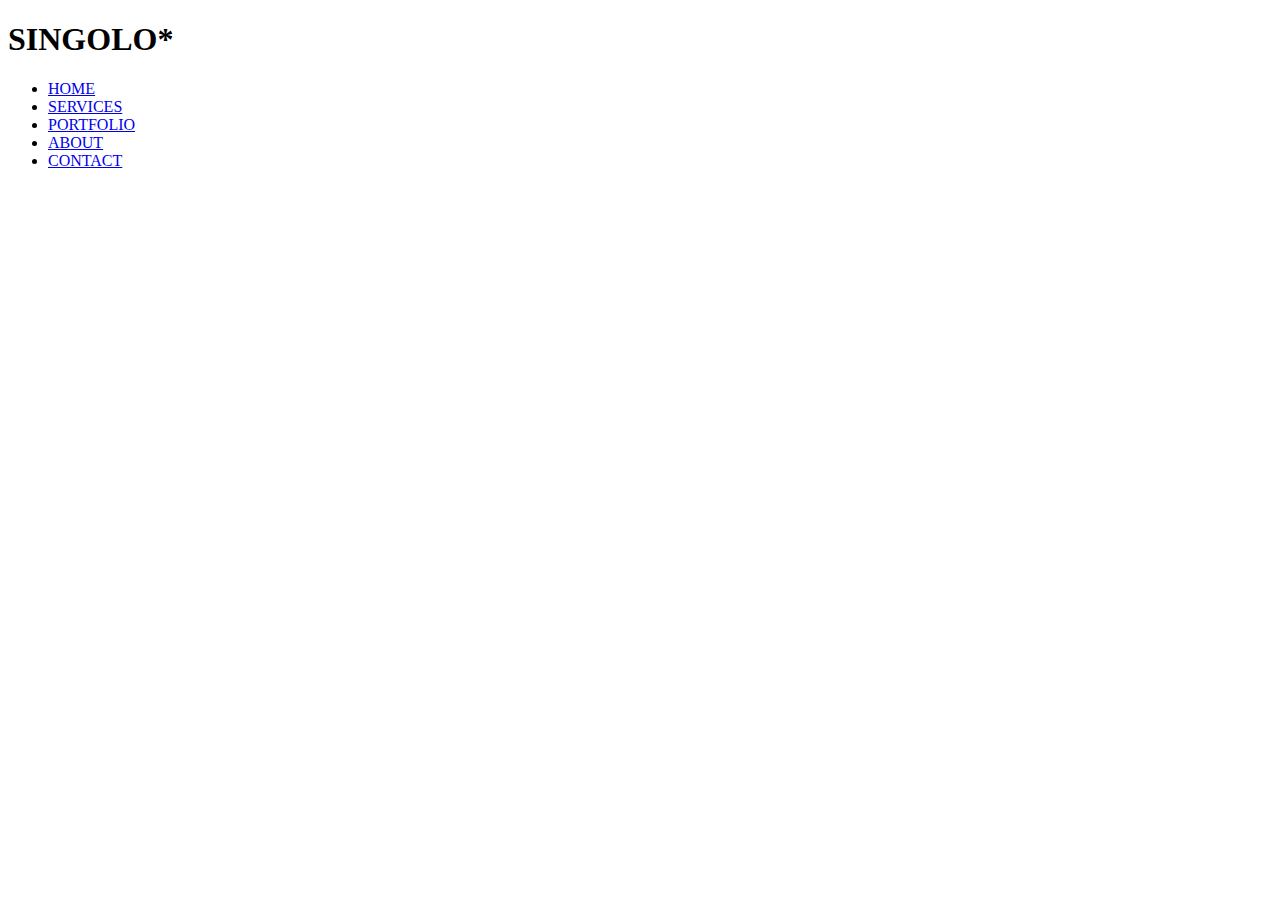
==== singolo1.html @ 0767cbc0 "feat: add header" ====
<!DOCTYPE html>
<html lang="en">
<head>
    <meta charset="UTF-8">
    <meta name="viewport" content="width=device-width, initial-scale=1.0">
    <title>Singolo1</title>
    <link rel="stylesheet" href="https://fonts.googleapis.com/css?family=Lato:300,400,700,900&display=swap">
    <link rel="stylesheet" href="singolo1.css">
</head>
<body>
    <header class="header">
        <div class="wrapper">
            <div class="logo">
                <h1>SINGOLO<span class="logo__star">*</span></h1>
            </div>
                    <nav class="header_navigation">
                        <ul class="navigation">
                            <li><a href="#"><span class="highlight">HOME</span></a></li>
                            <li><a href="#">SERVICES</a></li>
                            <li><a href="#">PORTFOLIO</a></li>
                            <li><a href="#">ABOUT</a></li>
                            <li><a href="#">CONTACT</a></li>
                        </ul>
                    </nav>

        </div>
        
    </header>
    <main>
        <section class="slider">
            


        </section>

    </main>

</body>
</html>
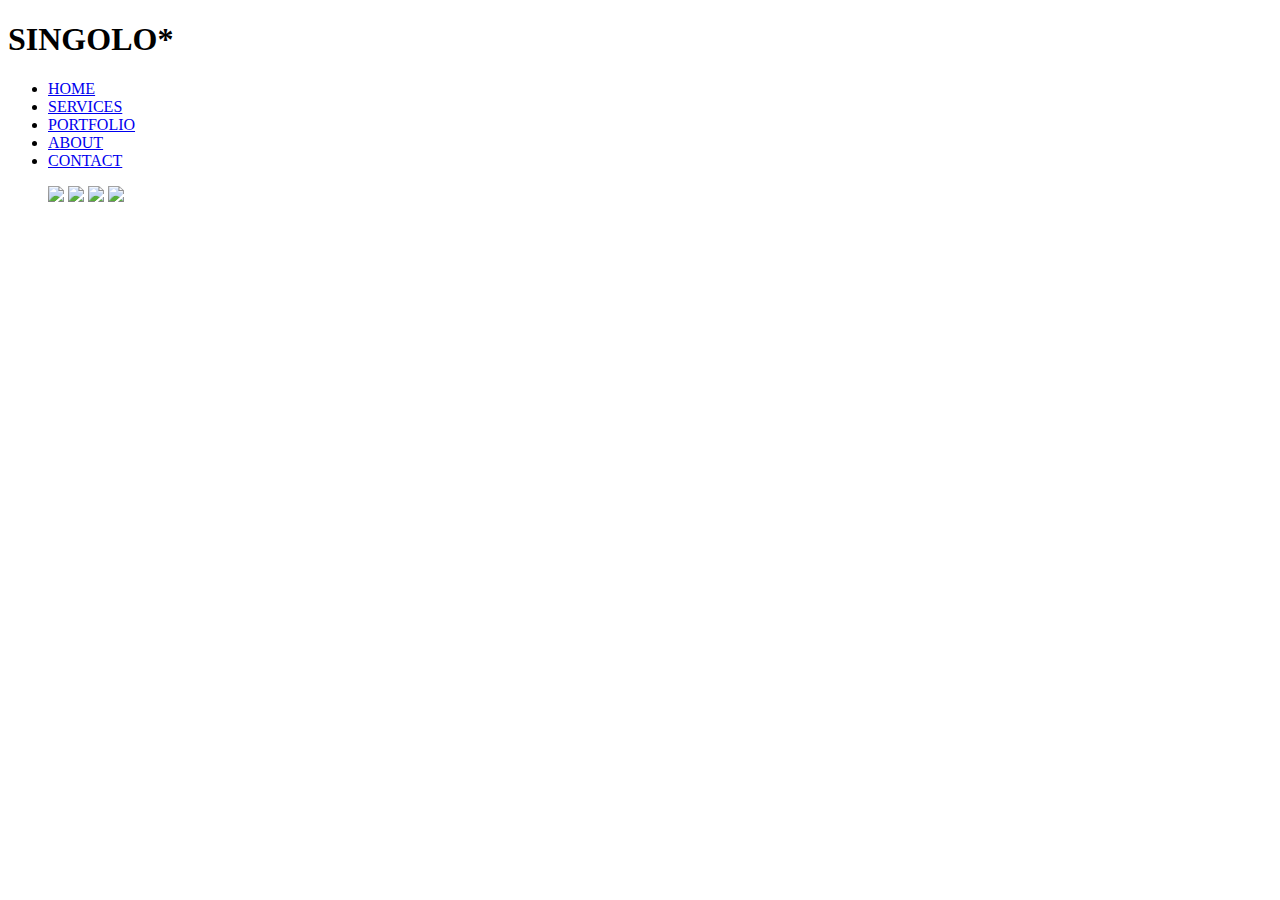
==== commit 24d4db50: "feat: add slider and add images" ====
--- a/singolo1.html
+++ b/singolo1.html
@@ -28,7 +28,15 @@
     </header>
     <main>
         <section class="slider">
-            
+            <div class="wrapper">
+                <figure>
+                    <img class="left" src="assets/left.png">
+                    <img class="right" src="assets/right.png">
+                    <img class="iphone_vertical" src="assets/iphone_vertical.png">
+                    <img class="iphone_horizontal" src="assets/iphone_vertical.png">
+
+                </figure>
+            </div>
 
 
         </section>
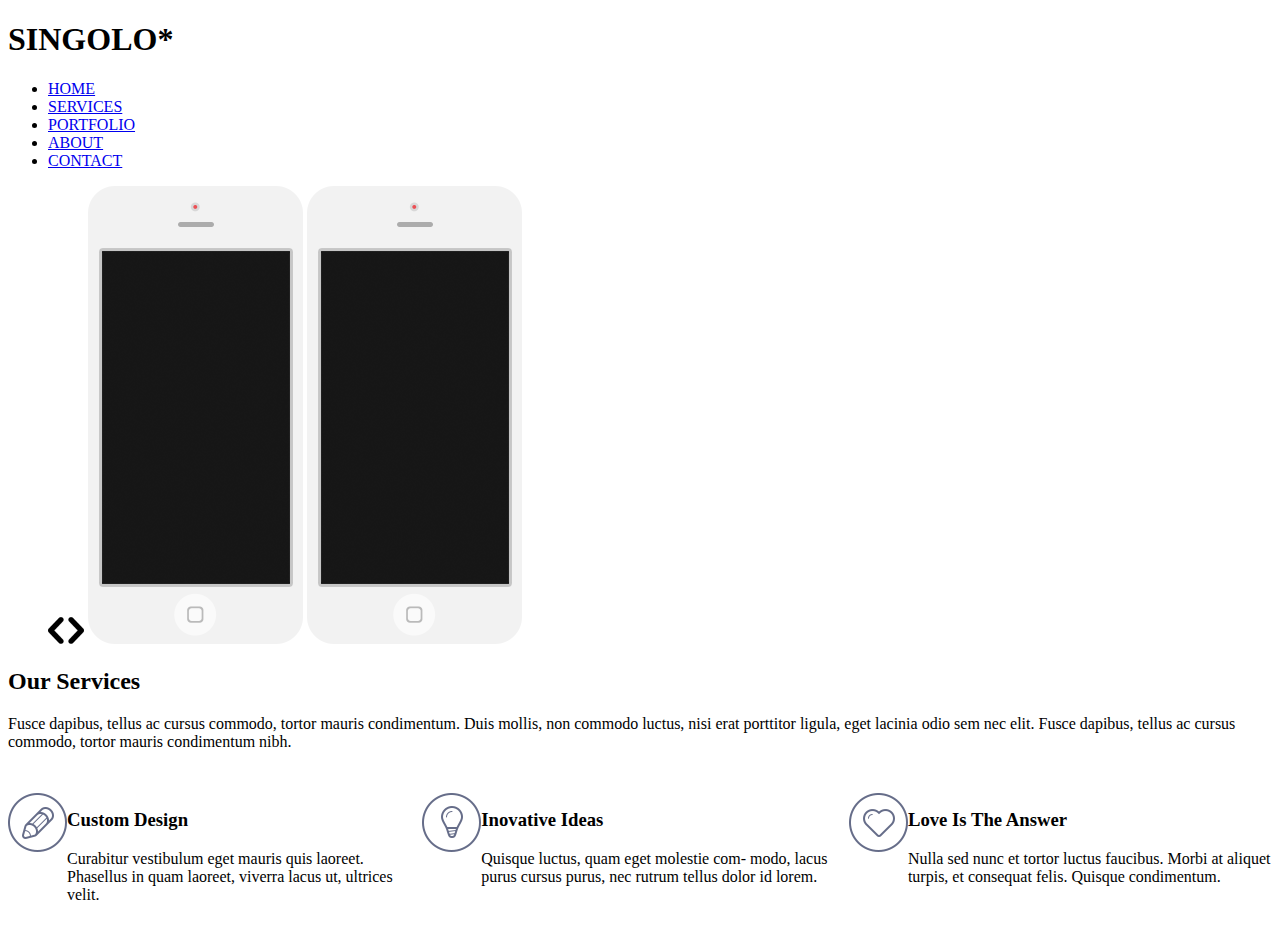
==== commit 5409b9e1: "feat: add flexbox" ====
--- a/singolo1.html
+++ b/singolo1.html
@@ -32,13 +32,48 @@
                 <figure>
                     <img class="left" src="assets/left.png">
                     <img class="right" src="assets/right.png">
-                    <img class="iphone_vertical" src="assets/iphone_vertical.png">
-                    <img class="iphone_horizontal" src="assets/iphone_vertical.png">
+                    <img class="iphone_vertical" src="assets/iphone.png">
+                    <img class="iphone_horizontal" src="assets/iphone.png">
 
                 </figure>
             </div>
+        </section>
+        <section>
+            <div class="wrapper_services">
+                <h2>Our Services</h2>
+                <p class="text_services">Fusce dapibus, tellus ac cursus commodo, tortor mauris condimentum.
+                    Duis mollis, non commodo luctus, nisi erat porttitor
+                    ligula, eget lacinia odio sem nec elit.
+                    Fusce dapibus, tellus ac cursus commodo, tortor mauris condimentum nibh.
+                </p>
+                <div class="container-1">
+                    <div class="icons">
+                        <img src="assets/design.png">
+                    </div>
+                    <div class="box-1">
+                        <h3>Custom Design</h3>
+                        <p>Curabitur vestibulum eget mauris quis laoreet. Phasellus in quam laoreet, viverra lacus
+                            ut, ultrices velit.</p>
+                    </div>
+                    <div class="icons">
+                        <img src="assets/idea.png">
+                    </div>
+                    <div class="box-2">
+                        <h3>Inovative Ideas</h3>
+                        <p>Quisque luctus, quam eget molestie com- modo, lacus purus cursus purus, nec rutrum
+                            tellus dolor id lorem.</p>
+                    </div>
+                    <div class="icons">
+                        <img src="assets/love.png">
+                    </div>
+                    <div class="box-3">
+                        <h3>Love Is The Answer</h3>
+                        <p>Nulla sed nunc et tortor luctus faucibus. Morbi at aliquet turpis, et consequat felis.
+                            Quisque condimentum.</p>
+                    </div>
 
-
+                </div>
+            </div>
         </section>
 
     </main>
--- a/singolo1.css
+++ b/singolo1.css
@@ -0,0 +1,25 @@
+
+
+.container-1 {
+    display: flex;
+    margin-top: 40px;
+
+    
+}
+.container-1 div {
+    
+    
+}
+
+.box-1 {
+    
+}
+.box-2 {
+
+}
+.box-3 {
+
+}
+.icons {
+    margin-top: 2px;
+  }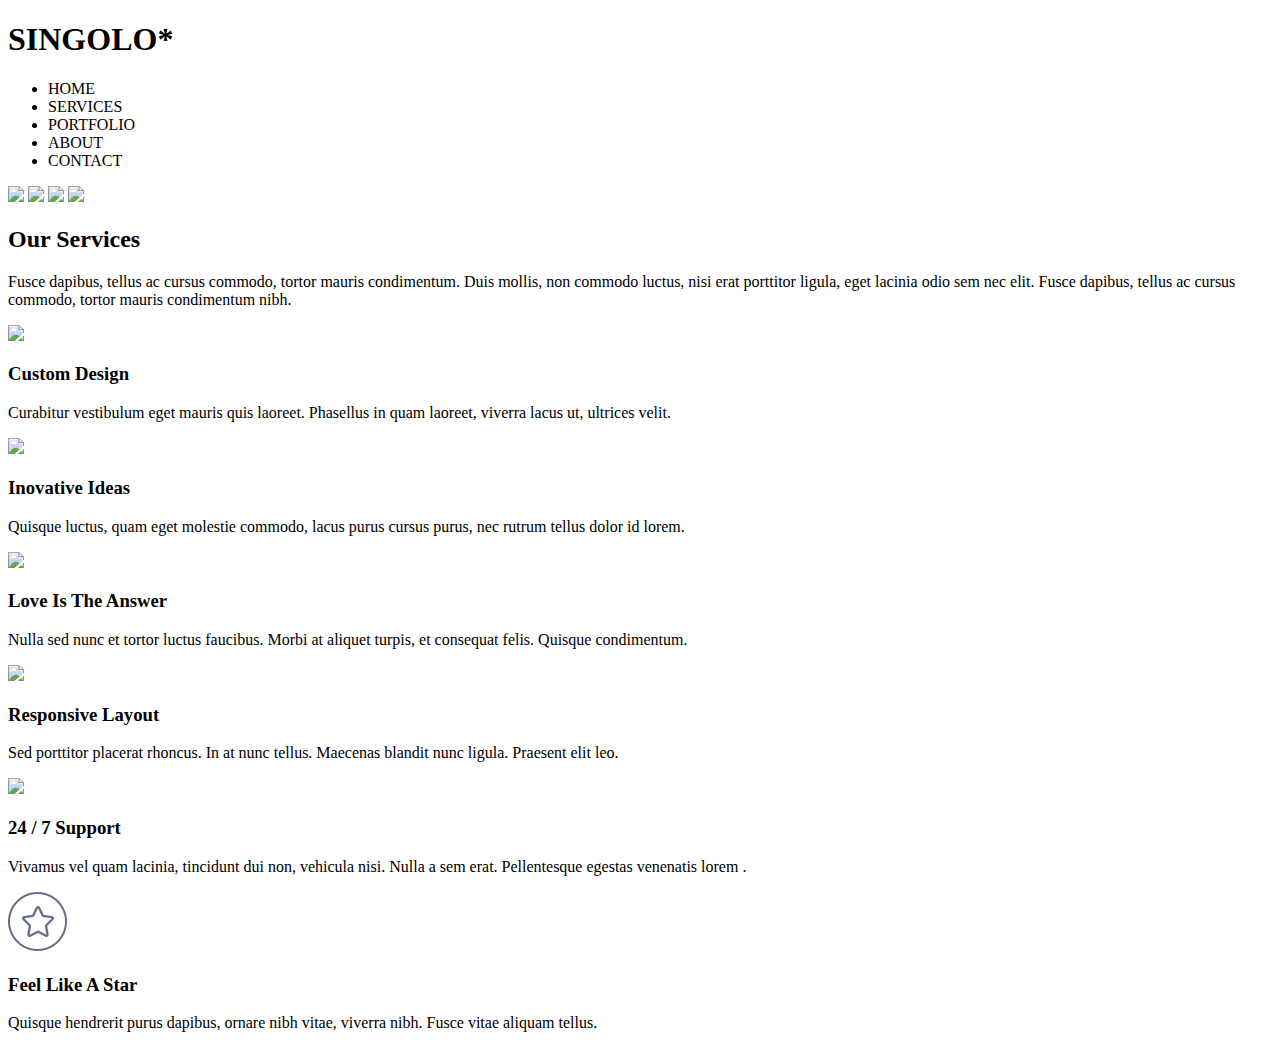
==== commit 13856a45: "fix: fix html code" ====
--- a/singolo1.html
+++ b/singolo1.html
@@ -3,80 +3,80 @@
 <head>
     <meta charset="UTF-8">
     <meta name="viewport" content="width=device-width, initial-scale=1.0">
-    <title>Singolo1</title>
-    <link rel="stylesheet" href="https://fonts.googleapis.com/css?family=Lato:300,400,700,900&display=swap">
-    <link rel="stylesheet" href="singolo1.css">
+    <link rel="stylesheet" type="text/css" href="singolo1.css">
+    <title>Singolo</title>
 </head>
 <body>
     <header class="header">
         <div class="wrapper">
-            <div class="logo">
-                <h1>SINGOLO<span class="logo__star">*</span></h1>
-            </div>
-                    <nav class="header_navigation">
-                        <ul class="navigation">
-                            <li><a href="#"><span class="highlight">HOME</span></a></li>
-                            <li><a href="#">SERVICES</a></li>
-                            <li><a href="#">PORTFOLIO</a></li>
-                            <li><a href="#">ABOUT</a></li>
-                            <li><a href="#">CONTACT</a></li>
-                        </ul>
-                    </nav>
-
+            <h1 class="logo">SINGOLO<span>*</span></h1>
+            <nav class="header__navigation">
+                <ul class="navigation">
+                    <li class="navigation_item"><span>HOME</span></li>
+                    <li class="navigation_item"><span>SERVICES</span></li>
+                    <li class="navigation_item"><span>PORTFOLIO</span></li>
+                    <li class="navigation_item"><span>ABOUT</span></li>
+                    <li class="navigation_item"><span>CONTACT</span></li>
+                </ul>
+            </nav>
         </div>
-        
     </header>
     <main>
         <section class="slider">
             <div class="wrapper">
-                <figure>
-                    <img class="left" src="assets/left.png">
-                    <img class="right" src="assets/right.png">
-                    <img class="iphone_vertical" src="assets/iphone.png">
-                    <img class="iphone_horizontal" src="assets/iphone.png">
-
-                </figure>
+                <img class="slider_left"  src="./assets/slider_left.png">
+                <img class="phone_vertical"  src="./assets/phone_vertical.png">
+                <img class="phone_horizontal"  src="./assets/phone_horizontal.png">
+                <img class="slider_right"  src="./assets/slider_right.png">
             </div>
         </section>
-        <section>
-            <div class="wrapper_services">
-                <h2>Our Services</h2>
-                <p class="text_services">Fusce dapibus, tellus ac cursus commodo, tortor mauris condimentum.
-                    Duis mollis, non commodo luctus, nisi erat porttitor
-                    ligula, eget lacinia odio sem nec elit.
-                    Fusce dapibus, tellus ac cursus commodo, tortor mauris condimentum nibh.
-                </p>
-                <div class="container-1">
-                    <div class="icons">
-                        <img src="assets/design.png">
+        <section class="our-services">
+            <div class="wrapper">
+                <h2 class="services__title">Our Services</h2>
+                <p class="services__text">Fusce dapibus, tellus ac cursus commodo, tortor mauris condimentum. 
+                    Duis mollis, non commodo luctus, nisi erat porttitor ligula, eget lacinia odio sem nec elit. 
+                    Fusce dapibus, tellus ac cursus commodo, tortor mauris condimentum nibh.</p>
+                <div class="services">
+                    <div class="service">
+                        <img src="./assets/pen.png">
+                        <h3 class="service__topic">Custom Design</h3>
+                        <p class="service__info">Curabitur vestibulum eget mauris quis laoreet. 
+                            Phasellus in quam laoreet, viverra lacus ut, ultrices velit.</p>
                     </div>
-                    <div class="box-1">
-                        <h3>Custom Design</h3>
-                        <p>Curabitur vestibulum eget mauris quis laoreet. Phasellus in quam laoreet, viverra lacus
-                            ut, ultrices velit.</p>
+                    <div class="service">
+                        <img src="./assets/lightbulb.png">
+                        <h3 class="service__topic">Inovative Ideas</h3>
+                        <p class="service__info">Quisque luctus, quam eget molestie commodo,
+                             lacus purus cursus purus, nec rutrum tellus dolor id lorem.</p>
                     </div>
-                    <div class="icons">
-                        <img src="assets/idea.png">
+                    <div class="service last">
+                        <img src="./assets/heart.png">
+                        <h3 class="service__topic">Love Is The Answer</h3>
+                        <p class="service__info">Nulla sed nunc et tortor luctus faucibus. 
+                            Morbi at aliquet turpis, et consequat felis. Quisque condimentum.</p>
                     </div>
-                    <div class="box-2">
-                        <h3>Inovative Ideas</h3>
-                        <p>Quisque luctus, quam eget molestie com- modo, lacus purus cursus purus, nec rutrum
-                            tellus dolor id lorem.</p>
+                    <div class="service">
+                        <img src="./assets/phone.png">
+                        <h3 class="service__topic">Responsive Layout</h3>
+                        <p class="service__info">Sed porttitor placerat rhoncus. In at nunc tellus. 
+                            Maecenas blandit nunc ligula. Praesent elit leo.</p>
                     </div>
-                    <div class="icons">
-                        <img src="assets/love.png">
+                    <div class="service">
+                        <img src="./assets/bubble.png">
+                        <h3 class="service__topic">24 / 7 Support</h3>
+                        <p class="service__info">Vivamus vel quam lacinia, tincidunt dui non, vehicula nisi.
+                             Nulla a sem erat. Pellentesque egestas venenatis lorem .</p>
                     </div>
-                    <div class="box-3">
-                        <h3>Love Is The Answer</h3>
-                        <p>Nulla sed nunc et tortor luctus faucibus. Morbi at aliquet turpis, et consequat felis.
-                            Quisque condimentum.</p>
+                    <div class="service last">
+                        <img src="./assets/star.png">
+                        <h3 class="service__topic">Feel Like A Star</h3>
+                        <p class="service__info">Quisque hendrerit purus dapibus, ornare nibh vitae, viverra nibh.
+                             Fusce vitae aliquam tellus.</p>
                     </div>
-
                 </div>
             </div>
         </section>
-
     </main>
-
+    
 </body>
 </html>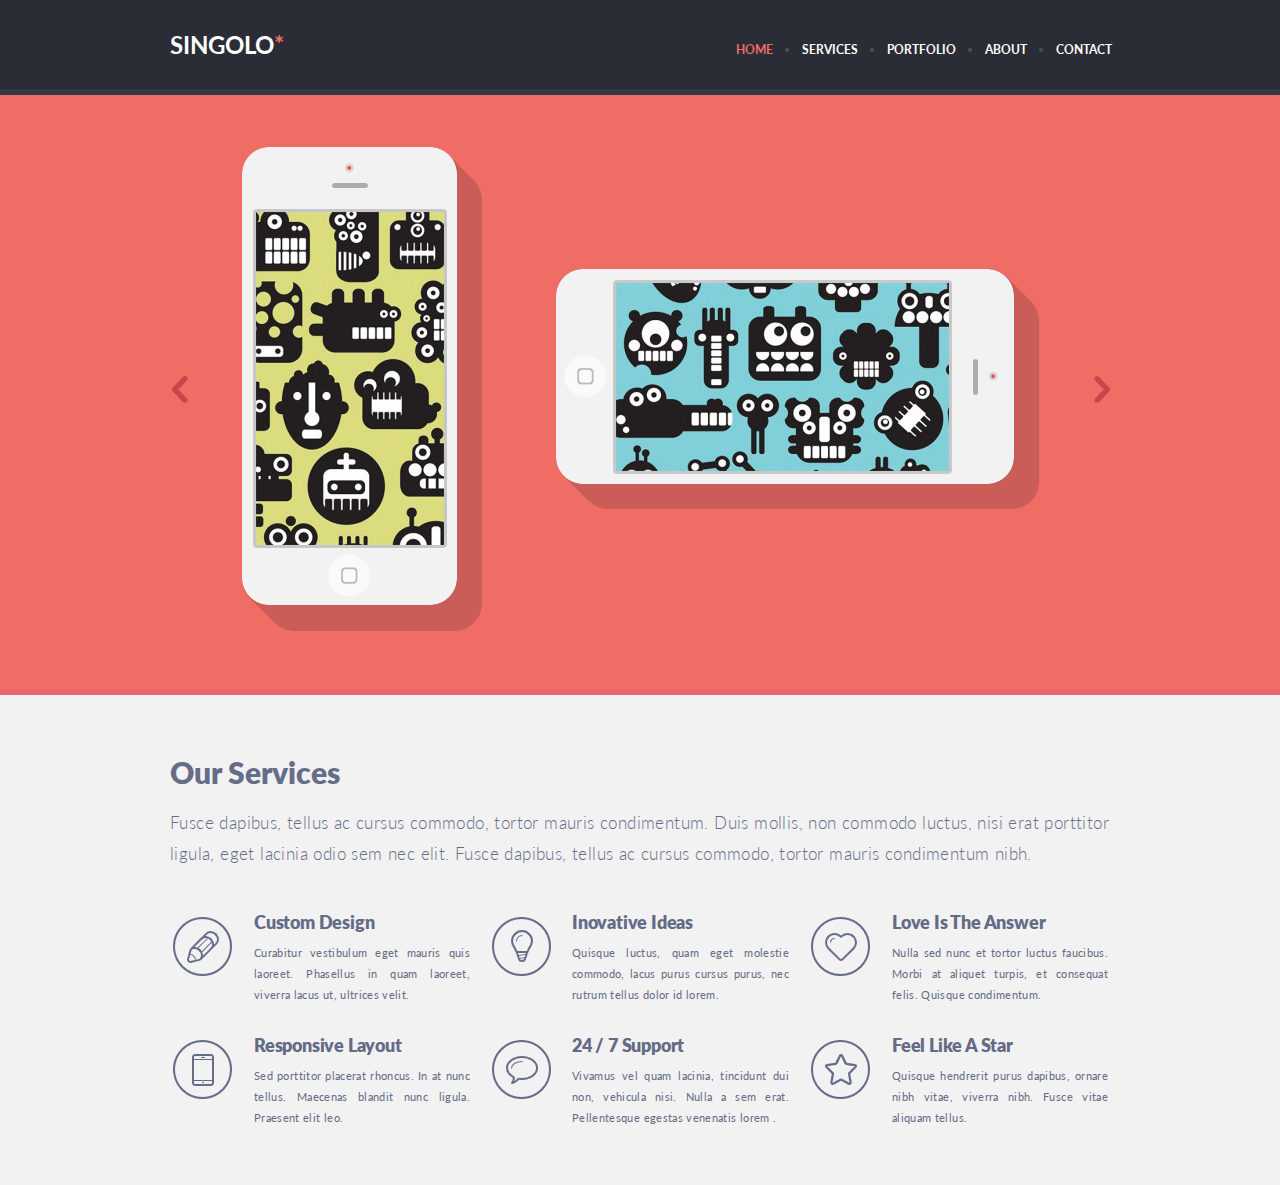
==== commit cee110f6: "fix: design" ====
--- a/singolo1.html
+++ b/singolo1.html
@@ -12,11 +12,11 @@
             <h1 class="logo">SINGOLO<span>*</span></h1>
             <nav class="header__navigation">
                 <ul class="navigation">
-                    <li class="navigation_item"><span>HOME</span></li>
-                    <li class="navigation_item"><span>SERVICES</span></li>
-                    <li class="navigation_item"><span>PORTFOLIO</span></li>
-                    <li class="navigation_item"><span>ABOUT</span></li>
-                    <li class="navigation_item"><span>CONTACT</span></li>
+                    <li class="navigation_item"><a href="#"><span>HOME</span></a></li>
+                    <li class="navigation_item"><a href="#services"><span>SERVICES</span></a></li>
+                    <li class="navigation_item"><a href="#"><span>PORTFOLIO</span></a></li>
+                    <li class="navigation_item"><a href="#"><span>ABOUT</span></a></li>
+                    <li class="navigation_item"><a href="#"><span>CONTACT</span></a></li>
                 </ul>
             </nav>
         </div>
@@ -30,7 +30,7 @@
                 <img class="slider_right"  src="./assets/slider_right.png">
             </div>
         </section>
-        <section class="our-services">
+        <section class="our-services" id="services">
             <div class="wrapper">
                 <h2 class="services__title">Our Services</h2>
                 <p class="services__text">Fusce dapibus, tellus ac cursus commodo, tortor mauris condimentum. 
--- a/singolo1.css
+++ b/singolo1.css
@@ -1,25 +1,209 @@
-
-
-.container-1 {
-    display: flex;
-    margin-top: 40px;
-
+@import './fonts.css';
+
+* {
+    margin: 0;
+    padding: 0;
+    font-family: LatoBold, sans-serif;
+    box-sizing: border-box;
+}
+a {
+    text-decoration: none;
+}
+html {
+    font-size: 10px;
+}
+
+body {
+    font-size: 1.6rem;
+}
+
+.header {
+    background-color: #2a2d36;
+    box-shadow: 0px 6px 0px #343947;
+    z-index: 5;
+    position: relative;
+}
+
+.wrapper {
+    width: 1020px;
+    margin: 0 auto;
+    padding: 0 40px;
+}
+
+.logo {
+    color: #ffffff;
+    font-family: LatoBold, sans-serif;
+    font-size: 2.4rem;
+    letter-spacing: 0px;
+    cursor: default;   
+}
+
+.header .wrapper {
+    height: 89px;
+    display: flex;
+    justify-content: space-between;
+    align-items: center;
+}
+
+.header__navigation{
+    margin-right: -4px;
+    margin-top: 10px;
+}
+
+.navigation {
+    display: flex;
+    font-size: 1.2rem;
+    letter-spacing: 0px;
+}
+
+.navigation_item {
+    margin-left: 10px;
+    margin-right: 2px;
+    list-style-position: inside;
+    color: #494e61;
+}
+
+.navigation_item span {
+    transition: color, 0.5s;
+    color: #fff;
+}
+
+.navigation_item span:hover {
+    cursor: pointer;
+    color: #f06d66;
+}
+
+.navigation_item:first-child span {
+    color: #f06d66;
+}
+
+.navigation_item:first-child {
+    list-style: none;
+}
+
+.logo span {
+    color: #f06d66;
+}
+
+.slider {
+    background-color: #f06d66;
+    box-shadow: 0px 6px 0px #ea676b;
+    z-index: 4;
+    position: relative;
+}
+
+.slider .wrapper {
+    height: 600px;
+    display: flex;
+    justify-content: space-between;
+    align-items: center;
+}
+
+.slider_left {
+    margin: 0 0 0 2px;
+    cursor: pointer; 
     
 }
-.container-1 div {
-    
-    
-}
-
-.box-1 {
-    
-}
-.box-2 {
-
-}
-.box-3 {
-
-}
-.icons {
-    margin-top: 2px;
-  }+
+.phone_vertical {
+    margin: 0 0 0 -12px;  
+}
+
+.slider_right {
+    margin: 0 0 0 10px; 
+    cursor: pointer;
+}
+
+.slider_right:hover {
+    transform: scale(1);
+    filter: brightness(2);
+}
+
+.slider_left:hover {
+    transform: scale(1);
+    filter: brightness(2);
+}
+
+.our-services {
+    background-color: #f2f2f2;
+    box-shadow: 0px 6px 0px #ffffff; 
+}
+
+.our-services .wrapper {
+    height: 496px;
+    display: flex;
+    flex-direction: column;
+}
+
+.services__title {
+    margin-top: 65px;
+    color: #666d89;
+    font-family: LatoBlack, sans-serif;
+    font-size: 3rem;
+    font-weight: 900;
+    letter-spacing: 0px;
+    cursor: default;
+}
+
+.services__text {
+    color: #666d89;
+    font-family: LatoLight, sans-serif;
+    font-size: 1.7rem;
+    cursor: default;
+    line-height: 1.8;
+    margin-top: 18px;
+    margin-bottom: 42px;
+    font-weight: 300;
+    letter-spacing: 0.4px;
+}
+
+.services {
+    display: flex;
+    flex-direction: row;
+    flex-wrap: wrap;
+}
+
+.service {
+    width: 300px;
+    height: 109px;
+    margin-right: 19px;
+    margin-bottom: 14px;
+}
+
+.service img {
+    float: left;
+    margin: 5px 20px 40px 2px;
+}
+
+.service img:hover {
+   filter: brightness(0);
+   cursor: pointer; 
+}
+
+.service__topic {
+    font-size: 1.8rem;
+    letter-spacing: -0.2px;
+    font-weight: 900;
+    font-family: LatoBlack, sans-serif;
+    cursor: default;
+    color: #646b86;
+}
+
+.service__info {
+    margin-top: 10px;
+    margin-bottom: 15px;
+    height: 65px;
+    overflow: hidden;
+    font-size: 1.1rem;
+    font-weight: 400;
+    text-align: justify;
+    letter-spacing: 0.35px;
+    line-height: 1.9;
+    font-family: LatoRegular, sans-serif;
+    cursor: default;
+    color: #646b86;
+}
+
+.last{
+    margin-right: 0px; 
+}